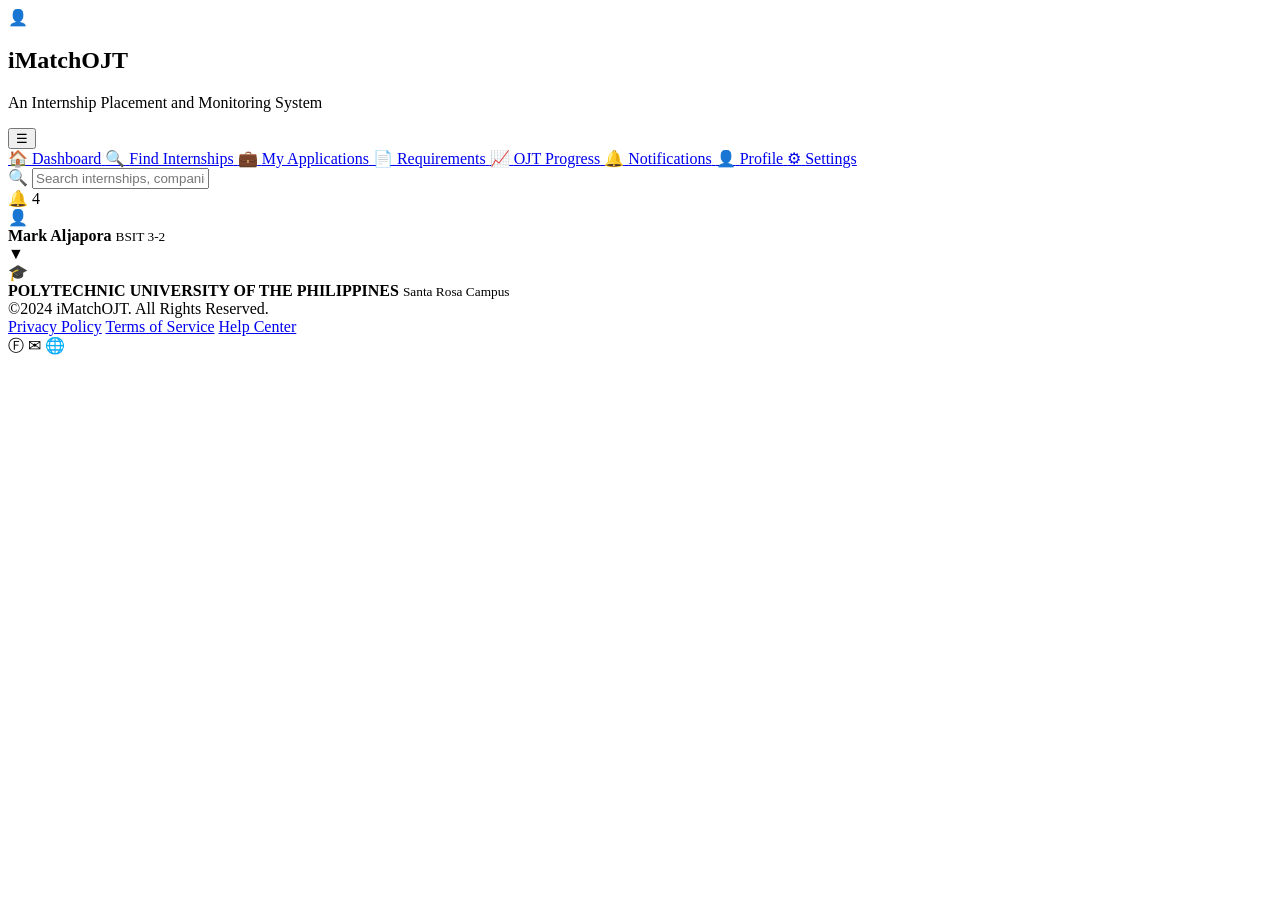
==== templates/dashboard/company_sidebar-topbar-footer(to edit).html @ d9eb5ae2 ".." ====
<!DOCTYPE html>
<html lang="en">
<head>
    <meta charset="UTF-8">
    <meta name="viewport" content="width=device-width, initial-scale=1.0">
    <title>iMatchOJT Dashboard</title>

    <link rel="stylesheet" href="../css/student/student_dashboard.css">
</head>
<body>

<div class="container">

    <!-- Sidebar -->
    <aside class="sidebar" id="sidebar">

        <div class="sidebar-header">

            <div class="logo">

                <div class="avatar">
                    👤
                </div>

                <div class="logo-text">
                    <h2>iMatch<span>OJT</span></h2>
                    <p>An Internship Placement and Monitoring System</p>
                </div>

            </div>

            <button id="menuBtn">
                ☰
            </button>

        </div>

        <nav>

            <a href="#" class="active">
                <span class="icon">🏠</span>
                <span class="text">Dashboard</span>
            </a>

            <a href="#">
                <span class="icon">🔍</span>
                <span class="text">Find Internships</span>
            </a>

            <a href="#">
                <span class="icon">💼</span>
                <span class="text">My Applications</span>
            </a>

            <a href="#">
                <span class="icon">📄</span>
                <span class="text">Requirements</span>
            </a>

            <a href="#">
                <span class="icon">📈</span>
                <span class="text">OJT Progress</span>
            </a>

            <a href="#">
                <span class="icon">🔔</span>
                <span class="text">Notifications</span>
            </a>

            <a href="#">
                <span class="icon">👤</span>
                <span class="text">Profile</span>
            </a>

            <a href="#">
                <span class="icon">⚙</span>
                <span class="text">Settings</span>
            </a>

        </nav>

    </aside>

    <!-- Main -->
    <main class="main">

        <header class="topbar">

            <div class="search-box">
                🔍
                <input
                    type="text"
                    placeholder="Search internships, companies, or keywords..."
                >
            </div>

            <div class="top-right">

                <div class="notification">
                    🔔
                    <span>4</span>
                </div>

                <div class="profile">

                    <div class="profile-pic">
                        👤
                    </div>

                    <div>

                        <strong>Mark Aljapora</strong>

                        <small>BSIT 3-2</small>

                    </div>

                    ▼

                </div>

            </div>

        </header>

        <section class="content">

            <!-- Dashboard content goes here -->

        </section>

    </main>

</div>

<footer>

    <div class="footer-left">

        <div class="seal">
            🎓
        </div>

        <div>

            <strong>
                POLYTECHNIC UNIVERSITY OF THE PHILIPPINES
            </strong>

            <small>
                Santa Rosa Campus
            </small>

        </div>

    </div>

    <div class="footer-center">

        ©2024 iMatchOJT. All Rights Reserved.

    </div>

    <div class="footer-links">

        <a href="#">Privacy Policy</a>

        <a href="#">Terms of Service</a>

        <a href="#">Help Center</a>

        <div class="socials">

            <span>Ⓕ</span>

            <span>✉</span>

            <span>🌐</span>

        </div>

    </div>

</footer>

<script src="js/script.js"></script>

</body>
</html>
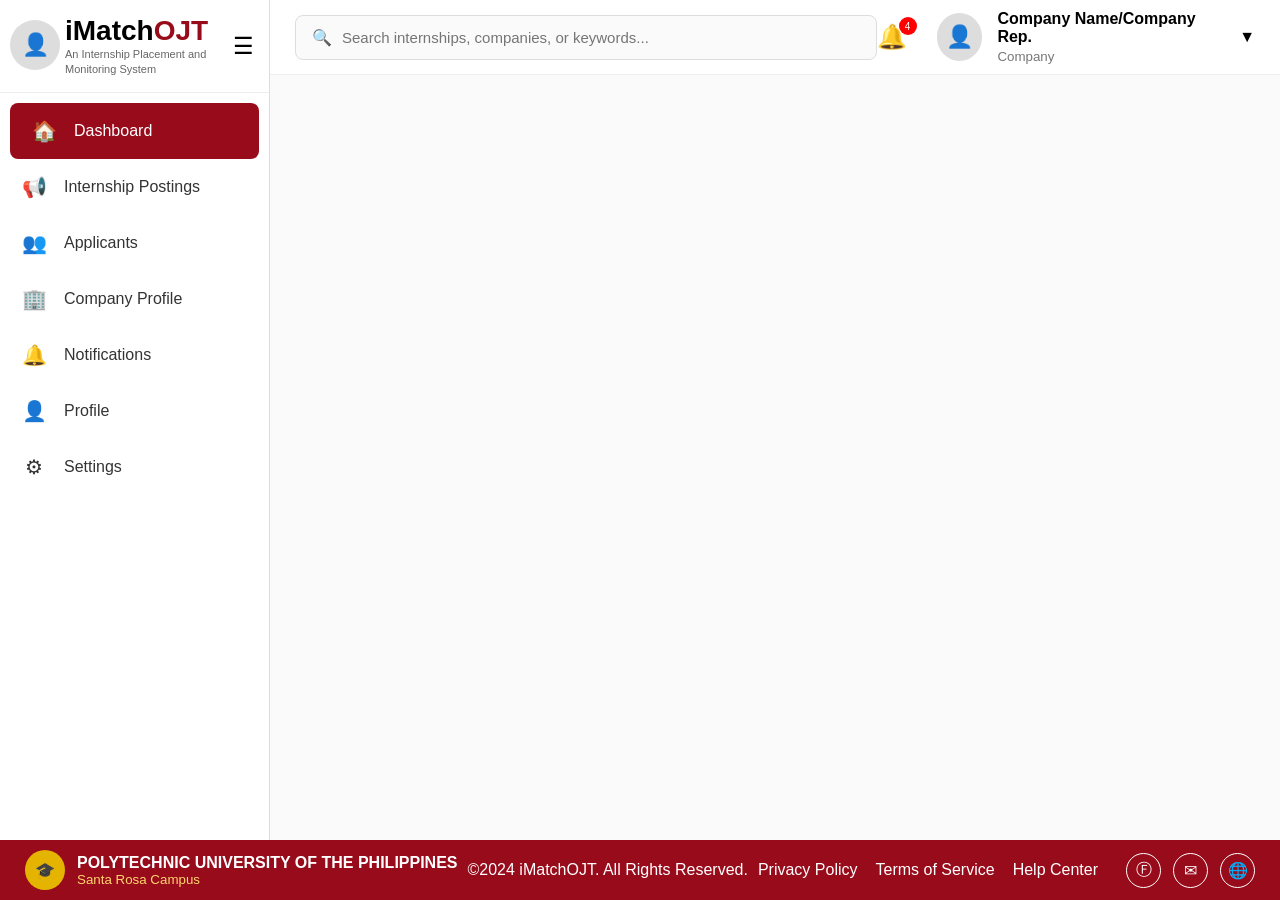
==== commit caa948fd: "modified sidebar for company, faculty, faculty head" ====
--- a/templates/dashboard/company_sidebar-topbar-footer(to edit).html
+++ b/templates/dashboard/company_sidebar-topbar-footer(to edit).html
@@ -5,7 +5,7 @@
     <meta name="viewport" content="width=device-width, initial-scale=1.0">
     <title>iMatchOJT Dashboard</title>
 
-    <link rel="stylesheet" href="../css/student/student_dashboard.css">
+    <link rel="stylesheet" href="../../css/student/student_dashboard.css">
 </head>
 <body>
 
@@ -42,25 +42,21 @@
                 <span class="text">Dashboard</span>
             </a>
 
-            <a href="#">
-                <span class="icon">🔍</span>
-                <span class="text">Find Internships</span>
+             <a href="#">
+                <span class="icon">📢</span>
+                <span class="text">Internship Postings</span>
             </a>
 
             <a href="#">
-                <span class="icon">💼</span>
-                <span class="text">My Applications</span>
+                <span class="icon">👥</span>
+                <span class="text">Applicants</span>
             </a>
 
             <a href="#">
-                <span class="icon">📄</span>
-                <span class="text">Requirements</span>
+                <span class="icon">🏢</span>
+                <span class="text">Company Profile</span>
             </a>
 
-            <a href="#">
-                <span class="icon">📈</span>
-                <span class="text">OJT Progress</span>
-            </a>
 
             <a href="#">
                 <span class="icon">🔔</span>
@@ -109,9 +105,9 @@
 
                     <div>
 
-                        <strong>Mark Aljapora</strong>
+                        <strong>Company Name/Company Rep.</strong>
 
-                        <small>BSIT 3-2</small>
+                        <small>Company</small>
 
                     </div>
 
@@ -183,7 +179,7 @@
 
 </footer>
 
-<script src="js/script.js"></script>
+<script src="../../js/script.js"></script>
 
 </body>
 </html>
--- a/css/student/student_dashboard.css
+++ b/css/student/student_dashboard.css
@@ -0,0 +1,590 @@
+/* =========================
+   RESET
+========================= */
+
+*{
+    margin:0;
+    padding:0;
+    box-sizing:border-box;
+    font-family:Arial, Helvetica, sans-serif;
+}
+
+body{
+    background:#f5f5f5;
+    min-height:100vh;
+    overflow:hidden;
+}
+
+/* =========================
+   LAYOUT
+========================= */
+
+.container{
+    display:flex;
+    height:calc(100vh - 60px);
+}
+
+/* =========================
+   SIDEBAR
+========================= */
+
+.sidebar{
+    width:270px;
+    background:#fff;
+    border-right:1px solid #e5e5e5;
+    display:flex;
+    flex-direction:column;
+    transition:.35s ease;
+    overflow:hidden;
+}
+
+/* Collapsed Sidebar */
+
+.sidebar.collapsed{
+    width:80px;
+}
+
+/* Sidebar */
+
+.sidebar{
+    width:270px;
+    background:#fff;
+    border-right:1px solid #ddd;
+    transition:.35s;
+    overflow:hidden;
+    display:flex;
+    flex-direction:column;
+}
+
+.sidebar.collapsed{
+    width:80px;
+}
+
+/* Header */
+
+.sidebar-header{
+    display:flex;
+    justify-content:space-between;
+    align-items:center;
+    padding:15px;
+ padding-inline: 10px;
+    border-bottom:1px solid #eee;
+}
+
+.brand{
+    display:flex;
+    align-items:flex-start;
+    gap:12px;
+    
+}
+
+/* Avatar */
+
+.avatar{
+    width:50px;
+    height:50px;
+    background:#ddd;
+    border-radius:50%;
+    display:flex;
+    justify-content:center;
+    align-items:center;
+    font-size:22px;
+    flex-shrink:0;
+    margin-top: 5px;
+}
+
+/* Logo */
+
+.logo{
+    display:flex;
+    align-items:flex-start;
+    gap: 5px;
+}
+
+.logo-text{
+    transition:.3s;
+    overflow:hidden;
+}
+
+.logo-text h2{
+    font-size:28px;
+}
+
+.logo-text span{
+    color:#980b1b;
+}
+
+.logo-text p{
+    font-size:11px;
+    color:#666;
+    line-height:15px;
+}
+
+/* Menu Button */
+
+.menu-btn{
+    width:40px;
+    height:40px;
+    border:none;
+    background:transparent;
+    cursor:pointer;
+    font-size:22px;
+    border-radius:8px;
+    flex-shrink:0;
+    transition:.3s;
+}
+
+.menu-btn:hover{
+    background:#efefef;
+}
+
+/* =========================
+   MENU BUTTON
+========================= */
+
+#menuBtn{
+
+    width:42px;
+    height:42px;
+
+    border:none;
+    background:white;
+
+    border-radius:8px;
+
+    cursor:pointer;
+
+    font-size:23px;
+
+    transition:.3s;
+
+}
+
+#menuBtn:hover{
+
+    background:#efefef;
+
+}
+
+/* =========================
+   NAVIGATION
+========================= */
+
+nav{
+
+    margin-top:10px;
+
+}
+
+nav a{
+
+    display:flex;
+    align-items:center;
+    gap:18px;
+
+    padding:16px 22px;
+
+    text-decoration:none;
+
+    color:#333;
+
+    transition:.25s;
+
+}
+
+nav a:hover{
+
+    background:#f2f2f2;
+
+}
+
+nav a.active{
+
+    background:#980b1b;
+
+    color:white;
+
+    margin:0 10px;
+
+    border-radius:8px;
+
+}
+
+.icon{
+
+    width:24px;
+
+    text-align:center;
+
+    font-size:20px;
+
+}
+
+.text{
+
+    white-space:nowrap;
+
+}
+
+/* Collapsed Sidebar */
+
+.sidebar.collapsed{
+    width:80px;
+}
+
+.sidebar.collapsed .logo-text{
+    display:none;
+}
+
+.sidebar.collapsed .avatar{
+    display:none;
+}
+
+.sidebar.collapsed .text{
+    display:none;
+}
+
+.sidebar.collapsed nav a{
+    justify-content:center;
+    padding:18px;
+}
+
+.sidebar.collapsed .sidebar-header{
+    justify-content:center;
+}
+
+.sidebar.collapsed .brand{
+    display:none;
+}
+
+.sidebar.collapsed .menu-btn{
+    margin:auto;
+}
+
+/* =========================
+   MAIN
+========================= */
+
+.main{
+
+    flex:1;
+
+    display:flex;
+
+    flex-direction:column;
+
+}
+
+/* =========================
+   TOP BAR
+========================= */
+
+.topbar{
+
+    height:75px;
+
+    background:white;
+
+    display:flex;
+
+    align-items:center;
+
+    justify-content:space-between;
+
+    padding:0 25px;
+
+    border-bottom:1px solid #eee;
+
+}
+
+.search-box{
+
+    width:600px;
+
+    display:flex;
+
+    align-items:center;
+
+    gap:10px;
+
+    padding:12px 16px;
+
+    background:#fafafa;
+
+    border:1px solid #ddd;
+
+    border-radius:8px;
+
+}
+
+.search-box input{
+
+    width:100%;
+
+    border:none;
+
+    outline:none;
+
+    background:none;
+
+    font-size:15px;
+
+}
+
+.top-right{
+
+    display:flex;
+
+    align-items:center;
+
+    gap:30px;
+
+}
+
+/* =========================
+   NOTIFICATION
+========================= */
+
+.notification{
+
+    position:relative;
+
+    font-size:24px;
+
+    cursor:pointer;
+
+}
+
+.notification span{
+
+    position:absolute;
+
+    top:-6px;
+
+    right:-10px;
+
+    width:18px;
+
+    height:18px;
+
+    background:red;
+
+    color:white;
+
+    border-radius:50%;
+
+    display:flex;
+
+    justify-content:center;
+
+    align-items:center;
+
+    font-size:10px;
+
+}
+
+/* =========================
+   PROFILE
+========================= */
+
+.profile{
+
+    display:flex;
+
+    align-items:center;
+
+    gap:15px;
+
+    cursor:pointer;
+
+}
+
+.profile-pic{
+
+    width:48px;
+
+    height:48px;
+
+    background:#ddd;
+
+    border-radius:50%;
+
+    display:flex;
+
+    justify-content:center;
+
+    align-items:center;
+
+    font-size:22px;
+
+}
+
+.profile small{
+
+    color:#777;
+
+    display:block;
+
+    margin-top:3px;
+
+}
+
+/* =========================
+   CONTENT
+========================= */
+
+.content{
+
+    flex:1;
+
+    background:#fafafa;
+
+    padding:30px;
+
+}
+
+/* =========================
+   FOOTER
+========================= */
+
+footer{
+
+    height:60px;
+
+    background:#980b1b;
+
+    color:white;
+
+    display:flex;
+
+    justify-content:space-between;
+
+    align-items:center;
+
+    padding:0 25px;
+
+}
+
+.footer-left{
+
+    display:flex;
+
+    align-items:center;
+
+    gap:12px;
+
+}
+
+.seal{
+
+    width:40px;
+
+    height:40px;
+
+    border-radius:50%;
+
+    background:#e4b400;
+
+    display:flex;
+
+    justify-content:center;
+
+    align-items:center;
+
+}
+
+.footer-left small{
+
+    display:block;
+
+    color:#ffd56f;
+
+}
+
+.footer-links{
+
+    display:flex;
+
+    align-items:center;
+
+    gap:18px;
+
+}
+
+.footer-links a{
+
+    color:white;
+
+    text-decoration:none;
+
+}
+
+.socials{
+
+    display:flex;
+
+    gap:12px;
+
+    margin-left:10px;
+
+}
+
+.socials span{
+
+    width:35px;
+
+    height:35px;
+
+    border:1px solid white;
+
+    border-radius:50%;
+
+    display:flex;
+
+    justify-content:center;
+
+    align-items:center;
+
+    cursor:pointer;
+
+}
+
+/* =========================
+   RESPONSIVE
+========================= */
+
+@media(max-width:900px){
+
+    .search-box{
+
+        width:300px;
+
+    }
+
+    .footer-links{
+
+        display:none;
+
+    }
+
+}
+
+@media(max-width:700px){
+
+    .sidebar{
+
+        
+
+        z-index:100;
+
+        height:100%;
+
+    }
+
+    .search-box{
+
+        width:220px;
+
+    }
+
+}
